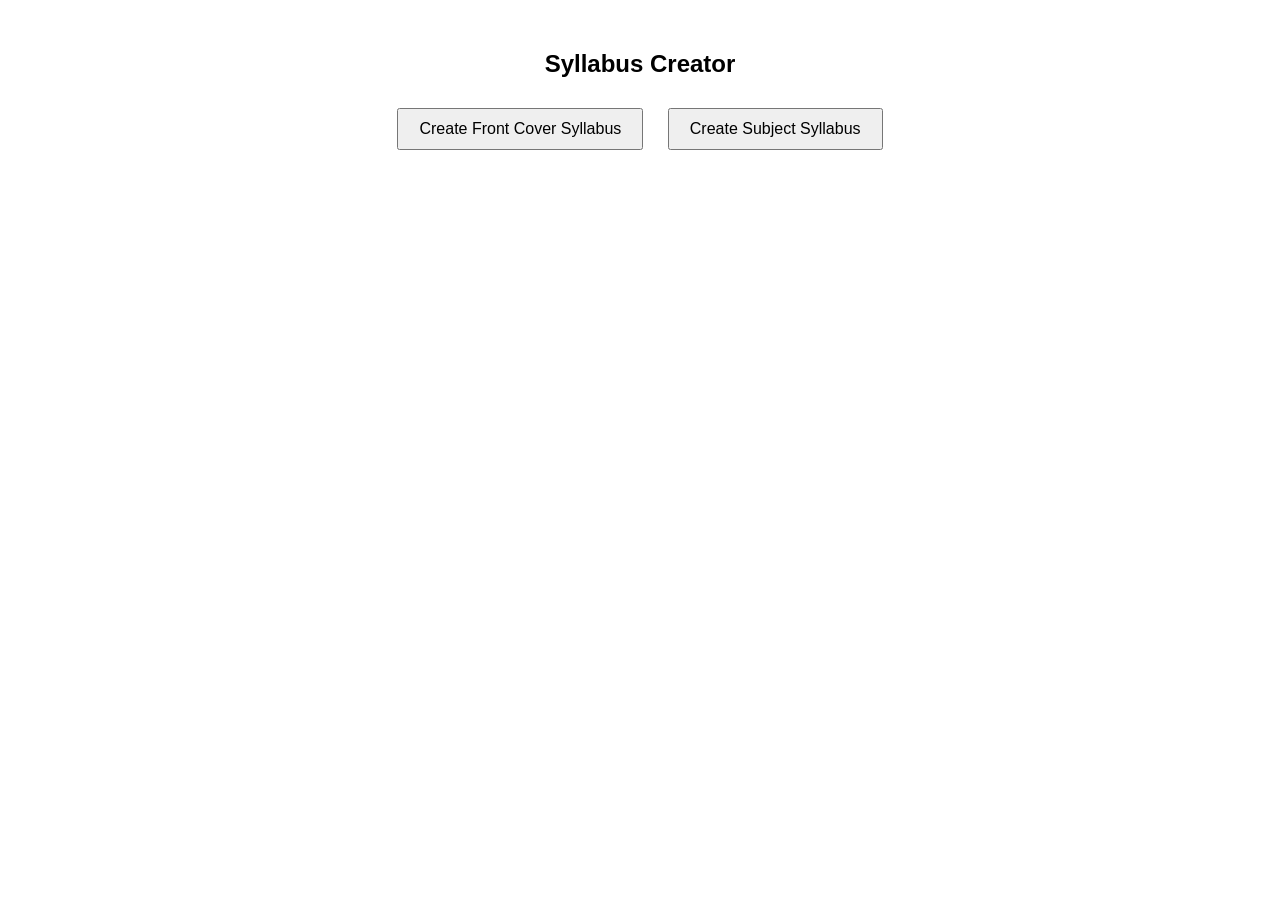
==== templates/index.html @ 0c42f6b4 "Normalize line endings" ====
<!DOCTYPE html>
<html lang="en">
<head>
    <meta charset="UTF-8">
    <meta name="viewport" content="width=device-width, initial-scale=1.0">
    <title>Syllabus Generator</title>
    <style>
        body {
            font-family: Arial, sans-serif;
            text-align: center;
            margin-top: 50px;
        }
        button {
            font-size: 16px;
            padding: 10px 20px;
            margin: 10px;
            cursor: pointer;
        }
        .drive-embed {
            width: 100%;
            height: 600px;
            border: 2px solid #ccc; /* example border style */
            border-radius: 8px; /* rounded corners */
          }
    </style>
</head>
<body>

    <h2>Syllabus Creator</h2>

    <button onclick="createFrontCover()">Create Front Cover Syllabus</button>
    <button onclick="createSubjectSyllabus()">Create Subject Syllabus</button>
    
      
    <script>
        function createFrontCover() {
            window.location.href = "/frontform";
            // Add functionality here
        }

        function createSubjectSyllabus() {
            window.location.href = "/syllabusform";
            // Add functionality here
        }
    </script>

</body>
</html>
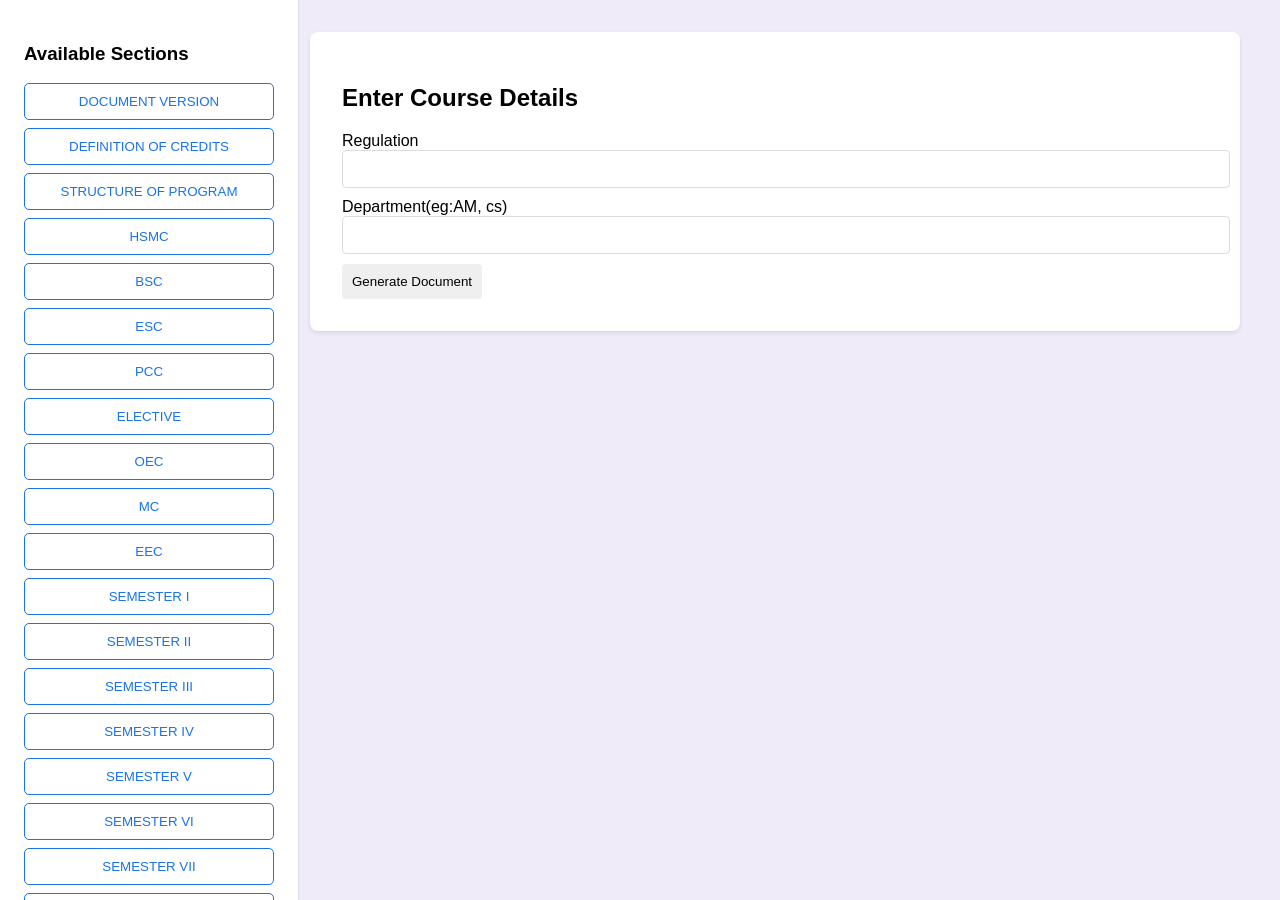
==== commit 012fa8f4: "adding fronttable form program" ====
--- a/templates/index.html
+++ b/templates/index.html
@@ -3,46 +3,321 @@
 <head>
     <meta charset="UTF-8">
     <meta name="viewport" content="width=device-width, initial-scale=1.0">
-    <title>Syllabus Generator</title>
+    <title>Course Document Generator</title>
     <style>
-        body {
-            font-family: Arial, sans-serif;
-            text-align: center;
-            margin-top: 50px;
-        }
-        button {
-            font-size: 16px;
-            padding: 10px 20px;
-            margin: 10px;
-            cursor: pointer;
-        }
-        .drive-embed {
-            width: 100%;
-            height: 600px;
-            border: 2px solid #ccc; /* example border style */
-            border-radius: 8px; /* rounded corners */
-          }
+        /* Base Styles */
+body {
+    background-color: #f0ebf8;
+    font-family: 'Google Sans', Roboto, Arial, sans-serif;
+    margin: 0;
+    padding: 2rem;
+}
+
+.container {
+    display: flex;
+    max-width: 1200px;
+    margin: auto;
+    gap: 2rem;
+}
+
+/* Sidebar */
+/* Sidebar Styles */
+.sidebar {
+    position: fixed; /* Fix the sidebar position */
+    top: 0; /* Stick to the top */
+    left: 0; /* Align to the left */
+    height: 100vh; /* Full height */
+    width: 250px; /* Sidebar width */
+    background-color: #fff;
+    border-right: 1px solid #ddd;
+    padding: 1.5rem;
+    overflow-y: auto; /* Scrollable if content overflows */
+    z-index: 1000; /* Ensure it's above other elements */
+}
+
+/* Adjust the main content to prevent overlap */
+
+
+
+.sidebar button {
+    display: block;
+    width: 100%;
+    background-color: transparent;
+    border: 1px solid #1a73e8;
+    color: #1a73e8;
+    padding: 10px;
+    margin-bottom: 0.5rem;
+    border-radius: 5px;
+    cursor: pointer;
+    text-transform: uppercase;
+    transition: background-color 0.2s;
+}
+
+.sidebar button:hover {
+    background-color: #e8f0fe;
+}
+
+/* Main Content */
+.main-content {
+    flex: 1;
+    background-color: white;
+    border-radius: 8px;
+    box-shadow: 0 2px 4px rgba(0,0,0,0.1);
+    padding: 2rem;
+    margin-left: 270px; /* Add space for the fixed sidebar */
+
+}
+
+/* Sections */
+.section {
+    background: white;
+    padding: 15px;
+    margin-bottom: 15px;
+    border-radius: 5px;
+    box-shadow: 0 1px 3px rgba(0, 0, 0, 0.1);
+}
+
+/* Input Fields */
+input {
+    width: 100%;
+    padding: 10px;
+    border: 1px solid #dadce0;
+    border-radius: 4px;
+    font-size: 14px;
+    margin-bottom: 10px;
+}
+
+.short-input {
+    width: 50px;
+    display: inline-block;
+}
+
+.course-title {
+    width: 100%;
+    font-size: 16px;
+}
+
+/* Buttons */
+button {
+    padding: 10px;
+    border: none;
+    border-radius: 4px;
+    cursor: pointer;
+}
+
+.remove-btn {
+    background: #e74c3c;
+    color: white;
+}
+
+.remove-btn:hover {
+    background: #c0392b;
+}
+
     </style>
+
 </head>
 <body>
-
-    <h2>Syllabus Creator</h2>
-
-    <button onclick="createFrontCover()">Create Front Cover Syllabus</button>
-    <button onclick="createSubjectSyllabus()">Create Subject Syllabus</button>
-    
-      
+    <div class="container">
+        <!-- Sidebar for Sections -->
+        <aside class="sidebar">
+            <h3>Available Sections</h3>
+            <button type="button" onclick="addSection('document_version')">Document Version</button>
+            <button type="button" onclick="addSection('definition_of_credits')">Definition of Credits</button>
+            <button type="button" onclick="addSection('structure_of_program')">Structure of Program</button>
+
+            <!-- Course Categories -->
+            <button type="button" onclick="addSection('HSMC')">HSMC</button>
+            <button type="button" onclick="addSection('BSC')">BSC</button>
+            <button type="button" onclick="addSection('ESC')">ESC</button>
+            <button type="button" onclick="addSection('PCC')">PCC</button>
+            <button type="button" onclick="addSection('ELECTIVE')">ELECTIVE</button>
+            <button type="button" onclick="addSection('OEC')">OEC</button>
+            <button type="button" onclick="addSection('MC')">MC</button>
+            <button type="button" onclick="addSection('EEC')">EEC</button>
+
+            <!-- Semester Courses -->
+            <button type="button" onclick="addSection('course_table1')">Semester I</button>
+            <button type="button" onclick="addSection('course_table2')">Semester II</button>
+            <button type="button" onclick="addSection('course_table3')">Semester III</button>
+            <button type="button" onclick="addSection('course_table4')">Semester IV</button>
+            <button type="button" onclick="addSection('course_table5')">Semester V</button>
+            <button type="button" onclick="addSection('course_table6')">Semester VI</button>
+            <button type="button" onclick="addSection('course_table7')">Semester VII</button>
+            <button type="button" onclick="addSection('course_table8')">Semester VIII</button>
+        </aside>
+
+        <!-- Main Content -->
+        <main class="main-content">
+            <h2>Enter Course Details</h2>
+            <form id="courseForm" method="POST" action="/" enctype="multipart/form-data">
+                <div id="dynamicSections"></div>
+                <label>Regulation</label> <input type="text" name="reg">
+                <label>Department(eg:AM, cs)</label> <input type="text" name="dept">
+                <button type="submit">Generate Document</button>
+            </form>
+        </main>
+    </div>
+
     <script>
-        function createFrontCover() {
-            window.location.href = "/frontform";
-            // Add functionality here
+
+
+        document.getElementById("courseForm").addEventListener("submit", function(event) {
+            event.preventDefault(); // Prevent default form submission
+        
+            let formData = new FormData(this);
+        
+            fetch("/", {
+                method: "POST",
+                body: formData
+            })
+            .then(response => response.blob())  // Convert response to binary blob
+            .then(blob => {
+                let url = window.URL.createObjectURL(blob);
+                let a = document.createElement("a");
+                a.href = url;
+                a.download = "Course_Document.docx";  // Set the file name
+                document.body.appendChild(a);
+                a.click();
+                a.remove();  // Cleanup after download
+            })
+            .catch(error => console.error("Error:", error));
+        });
+        
+        function addSection(sectionId) {
+            if (document.getElementById(sectionId)) return;
+
+            let container = document.getElementById("dynamicSections");
+            let section = document.createElement("div");
+            section.id = sectionId;
+            section.className = "section";
+            
+            let sectionTitle = sectionId.replace(/_/g, ' ').toUpperCase();
+            section.innerHTML = `<h3>${sectionTitle}</h3><div id="${sectionId}_entries"></div>
+                <button type="button" onclick="addEntry('${sectionId}')">+ Add Entry</button>
+                <button type="button" onclick="removeSection('${sectionId}')">Remove Section</button>`;
+            
+            container.appendChild(section);
         }
 
-        function createSubjectSyllabus() {
-            window.location.href = "/syllabusform";
-            // Add functionality here
+        function addEntry(sectionId) {
+            let container = document.getElementById(`${sectionId}_entries`);
+            let entryCount = container.children.length + 1;
+            let entryDiv = document.createElement("div");
+            entryDiv.className = "entry-section";
+
+            let formStructure = {
+                "document_version": `
+                    <label>Version:</label> <input type="text" name="${sectionId}_version_${entryCount}">
+                    <label>Date:</label> <input type="date" name="${sectionId}_date_${entryCount}">
+                    <label>Author:</label> <input type="text" name="${sectionId}_author_${entryCount}">
+                    <label>Major Updates:</label> <textarea name="${sectionId}_updates_${entryCount}"></textarea>
+                    <label>Approved By:</label> <input type="text" name="${sectionId}_approved_${entryCount}">
+                `,
+                "definition_of_credits": `
+                    <label>Lecture Hours:</label> <input type="text" name="${sectionId}_l_${entryCount}" class="short-input">
+                    <label>Tutorial Hours:</label> <input type="text" name="${sectionId}_t_${entryCount}" class="short-input">
+                    <label>Practical Hours:</label> <input type="text" name="${sectionId}_p_${entryCount}" class="short-input">
+                `,
+                "structure_of_program": `
+                    <label>S.No:</label> <input type="text" name="${sectionId}_sno_${entryCount}" class="short-input">
+                    <label>Category:</label> <input type="text" name="${sectionId}_category_${entryCount}">
+                    <label>Credits:</label> <input type="text" name="${sectionId}_credits_${entryCount}" class="short-input">
+                `,
+                "course_table8": `
+                    <label>S.No:</label> <input type="text" name="${sectionId}_sno_${entryCount}" class="short-input">
+                    <label>Theory/Practical:</label> <input type="text" name="${sectionId}_type_${entryCount}">
+                    <label>Course Code:</label> <input type="text" name="${sectionId}_course_code_${entryCount}">
+                    <label>Course Title:</label> <input type="text" name="${sectionId}_course_title_${entryCount}" class="course-title">
+                    <label>L-T-P-C:</label> <input type="text" name="${sectionId}_ltpc_${entryCount}">
+                    
+                `,
+                "course_table8": `
+                <label>S.No:</label> <input type="text" name="${sectionId}_sno_${entryCount}" class="short-input">
+                <label>Theory/Practical:</label> <input type="text" name="${sectionId}_type_${entryCount}">
+                <label>Course Code:</label> <input type="text" name="${sectionId}_course_code_${entryCount}">
+                <label>Course Title:</label> <input type="text" name="${sectionId}_course_title_${entryCount}" class="course-title">
+                <label>L-T-P-C:</label> <input type="text" name="${sectionId}_ltpc_${entryCount}">
+            <label>Total Credits:</label> <input type="text" name="${sectionId}_total_credits">            
+            `,
+            "course_table7": `
+            <label>S.No:</label> <input type="text" name="${sectionId}_sno_${entryCount}" class="short-input">
+            <label>Theory/Practical:</label> <input type="text" name="${sectionId}_type_${entryCount}">
+            <label>Course Code:</label> <input type="text" name="${sectionId}_course_code_${entryCount}">
+            <label>Course Title:</label> <input type="text" name="${sectionId}_course_title_${entryCount}" class="course-title">
+            <label>L-T-P-C:</label> <input type="text" name="${sectionId}_ltpc_${entryCount}">
+            <label>Total Credits:</label> <input type="text" name="${sectionId}_total_credits">        
+        `,      
+            "course_table6": `
+            <label>S.No:</label> <input type="text" name="${sectionId}_sno_${entryCount}" class="short-input">
+            <label>Theory/Practical:</label> <input type="text" name="${sectionId}_type_${entryCount}">
+            <label>Course Code:</label> <input type="text" name="${sectionId}_course_code_${entryCount}">
+            <label>Course Title:</label> <input type="text" name="${sectionId}_course_title_${entryCount}" class="course-title">
+            <label>L-T-P-C:</label> <input type="text" name="${sectionId}_ltpc_${entryCount}">
+            <label>Total Credits:</label> <input type="text" name="${sectionId}_total_credits">        
+        `,
+            "course_table5": `
+            <label>S.No:</label> <input type="text" name="${sectionId}_sno_${entryCount}" class="short-input">
+            <label>Theory/Practical:</label> <input type="text" name="${sectionId}_type_${entryCount}">
+            <label>Course Code:</label> <input type="text" name="${sectionId}_course_code_${entryCount}">
+            <label>Course Title:</label> <input type="text" name="${sectionId}_course_title_${entryCount}" class="course-title">
+            <label>L-T-P-C:</label> <input type="text" name="${sectionId}_ltpc_${entryCount}">
+            <label>Total Credits:</label> <input type="text" name="${sectionId}_total_credits">
+            
+        `,
+        "course_table4": `
+        <label>S.No:</label> <input type="text" name="${sectionId}_sno_${entryCount}" class="short-input">
+        <label>Theory/Practical:</label> <input type="text" name="${sectionId}_type_${entryCount}">
+        <label>Course Code:</label> <input type="text" name="${sectionId}_course_code_${entryCount}">
+        <label>Course Title:</label> <input type="text" name="${sectionId}_course_title_${entryCount}" class="course-title">
+        <label>L-T-P-C:</label> <input type="text" name="${sectionId}_ltpc_${entryCount}">
+        <label>Total Credits:</label> <input type="text" name="${sectionId}_total_credits">
+
+        `,
+        "course_table3": `
+        <label>S.No:</label> <input type="text" name="${sectionId}_sno_${entryCount}" class="short-input">
+        <label>Theory/Practical:</label> <input type="text" name="${sectionId}_type_${entryCount}">
+        <label>Course Code:</label> <input type="text" name="${sectionId}_course_code_${entryCount}">
+        <label>Course Title:</label> <input type="text" name="${sectionId}_course_title_${entryCount}" class="course-title">
+        <label>L-T-P-C:</label> <input type="text" name="${sectionId}_ltpc_${entryCount}">
+        <label>Total Credits:</label> <input type="text" name="${sectionId}_total_credits">
+
+        `,
+        "course_table2": `
+        <label>S.No:</label> <input type="text" name="${sectionId}_sno_${entryCount}" class="short-input">
+        <label>Theory/Practical:</label> <input type="text" name="${sectionId}_type_${entryCount}">
+        <label>Course Code:</label> <input type="text" name="${sectionId}_course_code_${entryCount}">
+        <label>Course Title:</label> <input type="text" name="${sectionId}_course_title_${entryCount}" class="course-title">
+        <label>L-T-P-C:</label> <input type="text" name="${sectionId}_ltpc_${entryCount}">
+        <label>Total Credits:</label> <input type="text" name="${sectionId}_total_credits">
+        `,
+        "course_table1": `
+        <label>S.No:</label> <input type="text" name="${sectionId}_sno_${entryCount}" class="short-input">
+        <label>Theory/Practical:</label> <input type="text" name="${sectionId}_type_${entryCount}">
+        <label>Course Code:</label> <input type="text" name="${sectionId}_course_code_${entryCount}">
+        <label>Course Title:</label> <input type="text" name="${sectionId}_course_title_${entryCount}" class="course-title">
+        <label>L-T-P-C:</label> <input type="text" name="${sectionId}_ltpc_${entryCount}">
+        <label>Total Credits:</label> <input type="text" name="${sectionId}_total_credits">
+        `,
+                "default": `
+                    <label>S.No:</label> <input type="text" name="${sectionId}_sno_${entryCount}" class="short-input">
+                    <label>Course Title:</label> <input type="text" name="${sectionId}_title_${entryCount}" class="course-title">
+                    <label>Semester:</label> <input type="text" name="${sectionId}_semester_${entryCount}">
+                    <label>L-T-P-C:</label> <input type="text" name="${sectionId}_ltpc_${entryCount}">
+                    <label>Total Credits:</label> <input type="text" name="${sectionId}_total_credits">
+                    
+                `
+            };
+
+            entryDiv.innerHTML = formStructure[sectionId] || formStructure["default"];
+            entryDiv.innerHTML += `<button type="button" class="remove-btn" onclick="this.parentElement.remove()">Remove Entry</button>`;
+            container.appendChild(entryDiv);
+        }
+
+        function removeSection(sectionId) {
+            let section = document.getElementById(sectionId);
+            if (section) section.remove();
         }
     </script>
-
 </body>
 </html>
